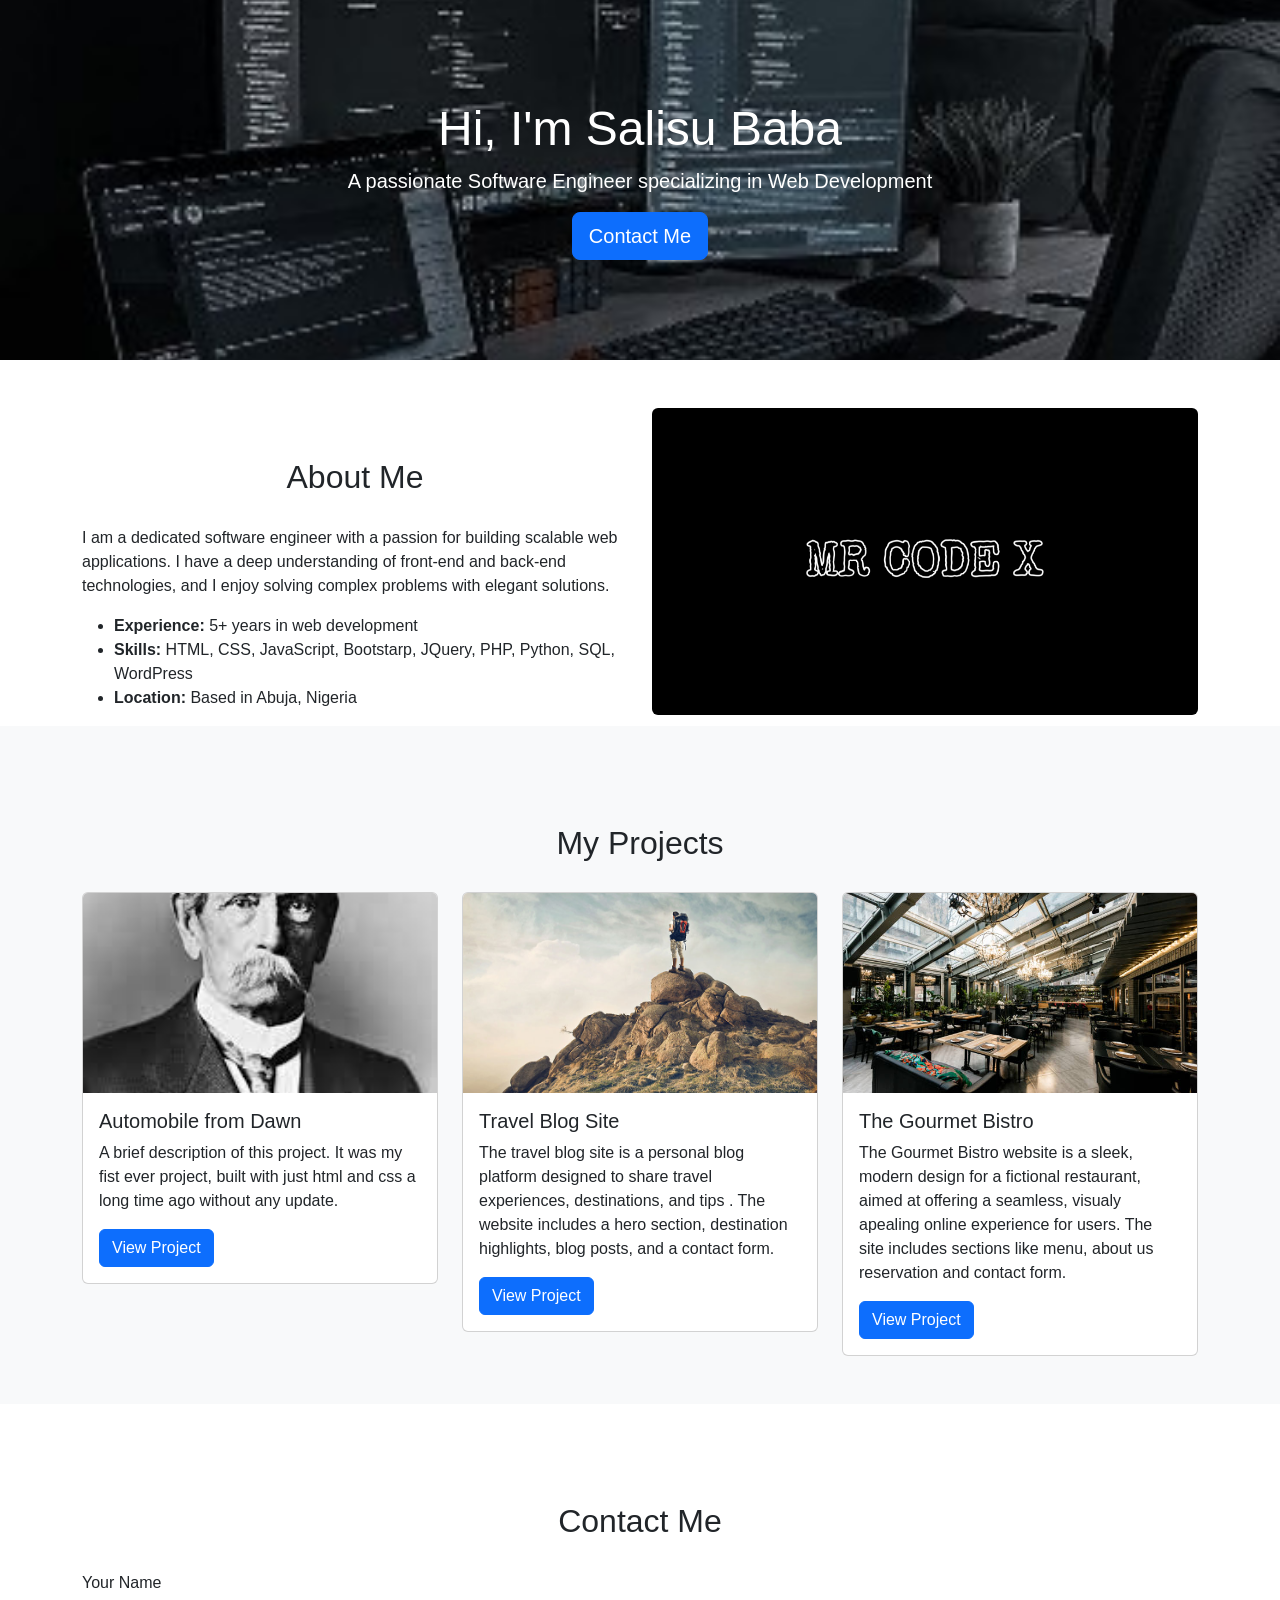
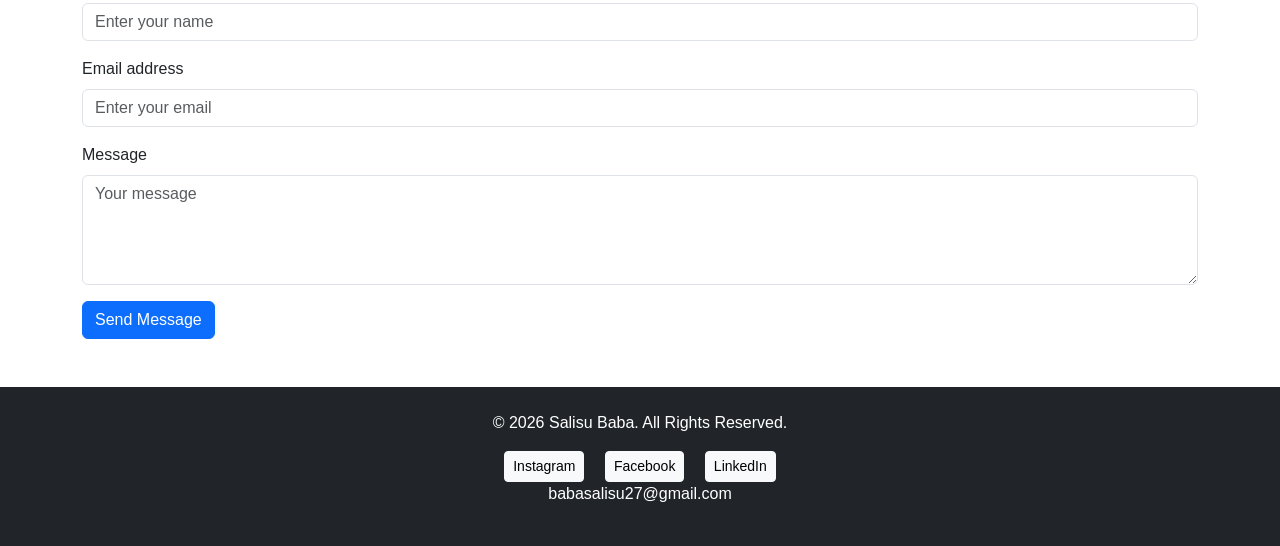
==== portfolio.html @ dca6c1bd "Add files via upload" ====
<!DOCTYPE html>
<html lang="en">
<head>
  <meta charset="UTF-8">
  <meta name="viewport" content="width=device-width, initial-scale=1.0">
  <title>Salisu Baba Portfolio</title>
  <link href="https://cdn.jsdelivr.net/npm/bootstrap@5.1.0/dist/css/bootstrap.min.css" rel="stylesheet">


  <link rel="stylesheet" href="portfolio.css">

  
</head>
<body>

  <!-- Hero Section -->
  <section class="hero-section text-center">
    <div class="container">
      <h1>Hi, I'm Salisu Baba</h1>
      <p class="lead">A passionate Software Engineer specializing in Web Development</p>
      <a href="#contact" class="btn btn-primary btn-lg">Contact Me</a>
    </div>
  </section>

  <!-- About Me Section -->
  <section id="about" class="container mt-5">
    <div class="row">
      <div class="col-md-6">
        <h2 class="section-title">About Me</h2>
        <p>I am a dedicated software engineer with a passion for building scalable web applications. I have a deep understanding of front-end and back-end technologies, and I enjoy solving complex problems with elegant solutions.</p>
        <ul>
          <li><strong>Experience:</strong> 5+ years in web development</li>
          <li><strong>Skills:</strong> HTML, CSS, JavaScript, Bootstarp, JQuery, PHP, Python, SQL, WordPress</li>
          <li><strong>Location:</strong> Based in Abuja, Nigeria</li>
        </ul>
      </div>
      <div class="col-md-6">
        <img src="IMAGES/mrCode.JPEG" alt="Salisu Baba" class="img-fluid rounded">
      </div>
    </div>
  </section>

  <!-- Projects Section -->
  <section id="projects" class="bg-light py-5">
    <div class="container">
      <h2 class="section-title">My Projects</h2>
      <div class="row">
        <div class="col-md-4">
          <div class="card">
            <img src="IMAGES/benzo.jpg" class="card-img-top" alt="Project 1">
            <div class="card-body">
              <h5 class="card-title">Automobile from Dawn</h5>
              <p class="card-text">A brief description of this project. It was my fist ever project, built with just html and css a long time ago without any update.</p>
              <a href="AUTOMOBILE FROM DAWN.html" class="btn btn-primary">View Project</a>
            </div>
          </div>
        </div>
        <div class="col-md-4">
          <div class="card">
            <img src="IMAGES/adventurer.jpg" class="card-img-top" alt="Project 3">
            <div class="card-body">
              <h5 class="card-title">Travel Blog Site</h5>
              <p class="card-text">The travel blog site is a personal blog platform designed to share travel experiences, destinations, and tips
                . The website includes a hero section, destination highlights, blog posts, and a contact form.</p>
              <a href="traveler.html" class="btn btn-primary">View Project</a>
            </div>
          </div>
        </div>
        <div class="col-md-4">
          <div class="card">
            <img src="IMAGES/cafe.jpg" class="card-img-top" alt="Project 3">
            <div class="card-body">
              <h5 class="card-title">The Gourmet Bistro</h5>
              <p class="card-text">The Gourmet Bistro website is a sleek, modern design for a fictional restaurant, aimed at offering a seamless, visualy apealing
                online experience for users. The site includes sections like menu, about us reservation and contact form.</p>
              <a href="restaurant.html" class="btn btn-primary">View Project</a>
            </div>
          </div>
        </div>
      </div>
    </div>
  </section>

  <!-- Contact Section -->
  <section id="contact" class="container py-5">
    <h2 class="section-title">Contact Me</h2>
    <form action="https://formspree.io/f/mbdperdy" method="post">
      <div class="mb-3">
        <label for="name" class="form-label">Your Name</label>
        <input type="text" class="form-control" id="name" placeholder="Enter your name" required>
      </div>
      <div class="mb-3">
        <label for="email" class="form-label">Email address</label>
        <input type="email" class="form-control" id="email" placeholder="Enter your email" required>
      </div>
      <div class="mb-3">
        <label for="message" class="form-label">Message</label>
        <textarea class="form-control" id="message" rows="4" placeholder="Your message" required></textarea>
      </div>
      <button type="submit" class="btn btn-primary">Send Message</button>
    </form>
  </section>

  <!-- Footer Section -->
  <footer class="bg-dark text-white text-center py-4">
    <p>&copy; 2026 Salisu Baba. All Rights Reserved.</p>
    <div>
      <a href="https://www.instagram.com/babasalisu27" target="_blank" class="btn btn-light btn-sm mx-2">
        <i class="fab fa-instagram"></i> Instagram
      </a>
      <a href="https://www.facebook.com/salisu.baba.982845" target="_blank" class="btn btn-light btn-sm mx-2">
        <i class="fab fa-facebook"></i> Facebook
      </a>
      <a href="https://www.linkedin.com/in/salisu-baba0a22ab324" target="_blank" class="btn btn-light btn-sm mx-2">
        <i class="fab fa-linkedin"></i> LinkedIn
      </a>
    </div>
    <p>babasalisu27@gmail.com</p>
  
  </footer>

  <!-- Bootstrap JS -->
  <script src="https://cdn.jsdelivr.net/npm/bootstrap@5.1.0/dist/js/bootstrap.bundle.min.js"></script>
  
</body>
</html>
---- portfolio.css ----
body {
    font-family: 'Roboto', sans-serif;
  }
  .hero-section {
    background: url('IMAGES/coder.jpg') no-repeat center center;
    background-size: cover;
    color: white;
    padding: 100px 0;
  }
  .hero-section h1 {
    font-size: 3rem;
  }
  .section-title {
    margin-top: 50px;
    margin-bottom: 30px;
    text-align: center;
  }
  .card-img-top {
    height: 200px;
    object-fit: cover;
  }
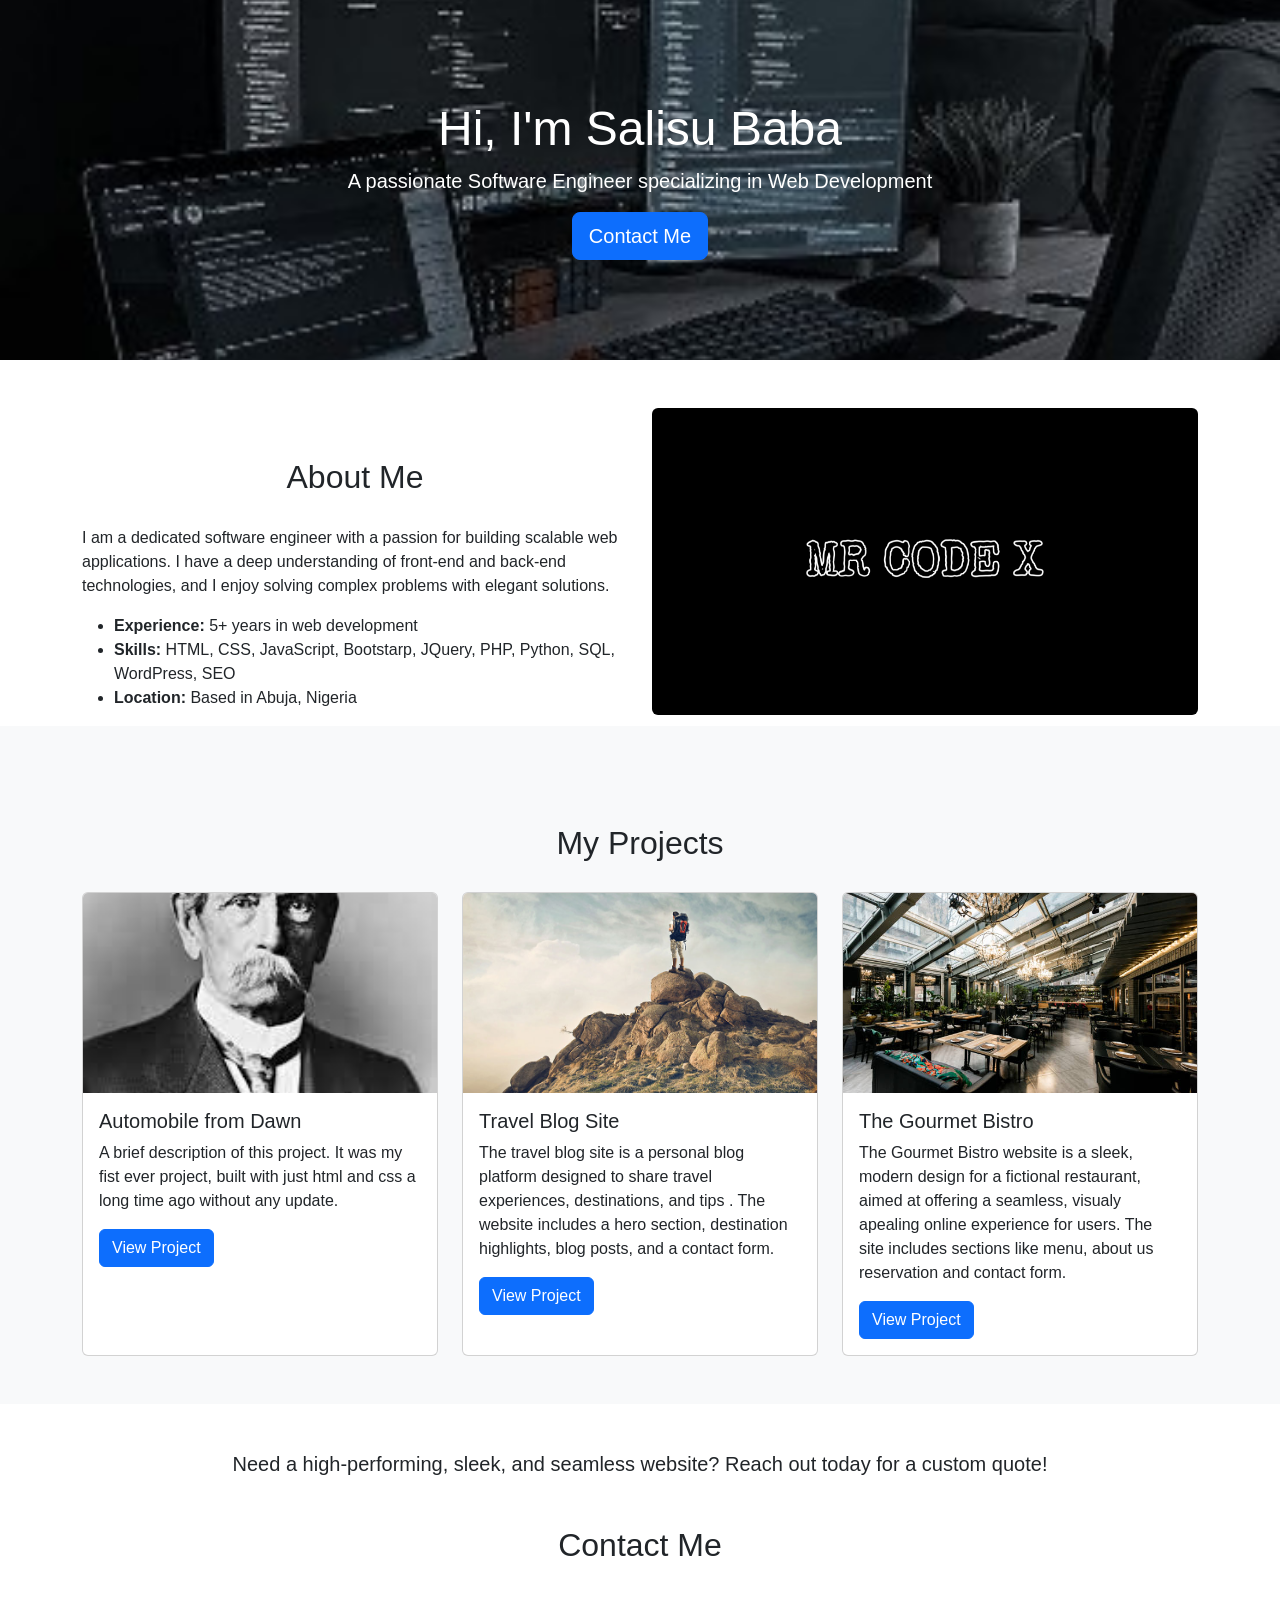
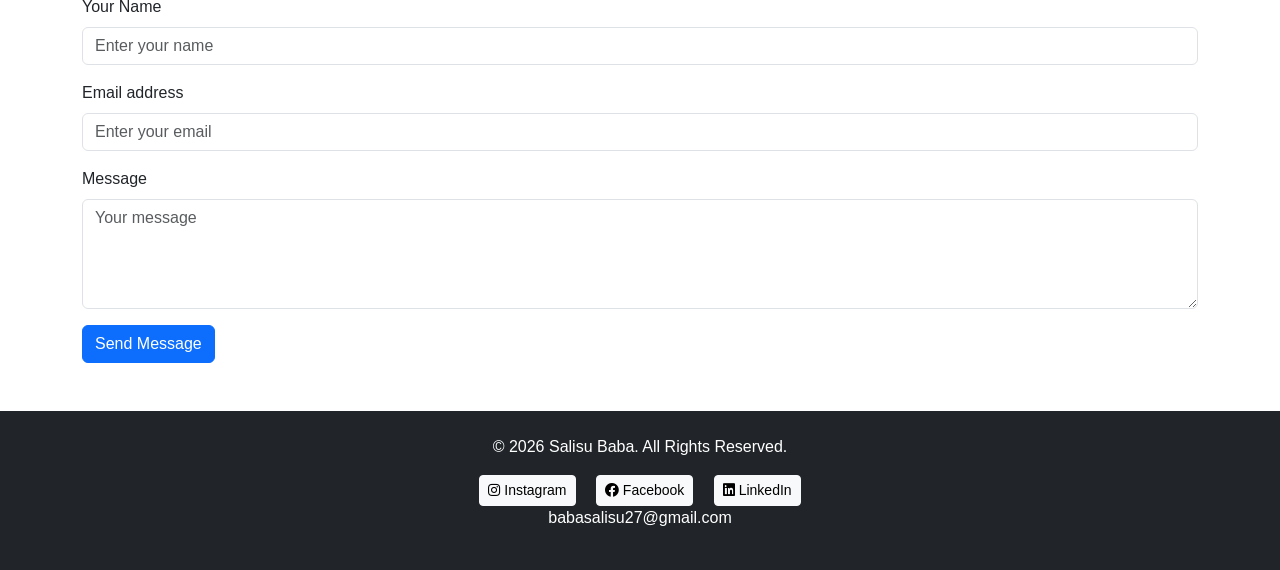
==== commit dcbea733: "Update portfolio.html" ====
--- a/portfolio.html
+++ b/portfolio.html
@@ -5,6 +5,7 @@
   <meta name="viewport" content="width=device-width, initial-scale=1.0">
   <title>Salisu Baba Portfolio</title>
   <link href="https://cdn.jsdelivr.net/npm/bootstrap@5.1.0/dist/css/bootstrap.min.css" rel="stylesheet">
+  <link href="https://cdnjs.cloudflare.com/ajax/libs/font-awesome/5.15.3/css/all.min.css" rel="stylesheet">
 
 
   <link rel="stylesheet" href="portfolio.css">
@@ -30,7 +31,7 @@
         <p>I am a dedicated software engineer with a passion for building scalable web applications. I have a deep understanding of front-end and back-end technologies, and I enjoy solving complex problems with elegant solutions.</p>
         <ul>
           <li><strong>Experience:</strong> 5+ years in web development</li>
-          <li><strong>Skills:</strong> HTML, CSS, JavaScript, Bootstarp, JQuery, PHP, Python, SQL, WordPress</li>
+          <li><strong>Skills:</strong> HTML, CSS, JavaScript, Bootstarp, JQuery, PHP, Python, SQL, WordPress, SEO</li>
           <li><strong>Location:</strong> Based in Abuja, Nigeria</li>
         </ul>
       </div>
@@ -46,8 +47,8 @@
       <h2 class="section-title">My Projects</h2>
       <div class="row">
         <div class="col-md-4">
-          <div class="card">
-            <img src="IMAGES/benzo.jpg" class="card-img-top" alt="Project 1">
+          <div class="card h-100">
+            <img src="IMAGES/benzo.jpg" class="card-img-top" alt="Opposites">
             <div class="card-body">
               <h5 class="card-title">Automobile from Dawn</h5>
               <p class="card-text">A brief description of this project. It was my fist ever project, built with just html and css a long time ago without any update.</p>
@@ -56,8 +57,8 @@
           </div>
         </div>
         <div class="col-md-4">
-          <div class="card">
-            <img src="IMAGES/adventurer.jpg" class="card-img-top" alt="Project 3">
+          <div class="card h-100">
+            <img src="IMAGES/adventurer.jpg" class="card-img-top" alt="Opposites">
             <div class="card-body">
               <h5 class="card-title">Travel Blog Site</h5>
               <p class="card-text">The travel blog site is a personal blog platform designed to share travel experiences, destinations, and tips
@@ -67,8 +68,8 @@
           </div>
         </div>
         <div class="col-md-4">
-          <div class="card">
-            <img src="IMAGES/cafe.jpg" class="card-img-top" alt="Project 3">
+          <div class="card h-100">
+            <img src="IMAGES/cafe.jpg" class="card-img-top" alt="Opposites">
             <div class="card-body">
               <h5 class="card-title">The Gourmet Bistro</h5>
               <p class="card-text">The Gourmet Bistro website is a sleek, modern design for a fictional restaurant, aimed at offering a seamless, visualy apealing
@@ -83,6 +84,8 @@
 
   <!-- Contact Section -->
   <section id="contact" class="container py-5">
+    <div class="text-center"><h5>Need a high-performing, sleek, and seamless website? Reach out today for a custom quote!</h5></div>
+    
     <h2 class="section-title">Contact Me</h2>
     <form action="https://formspree.io/f/mbdperdy" method="post">
       <div class="mb-3">
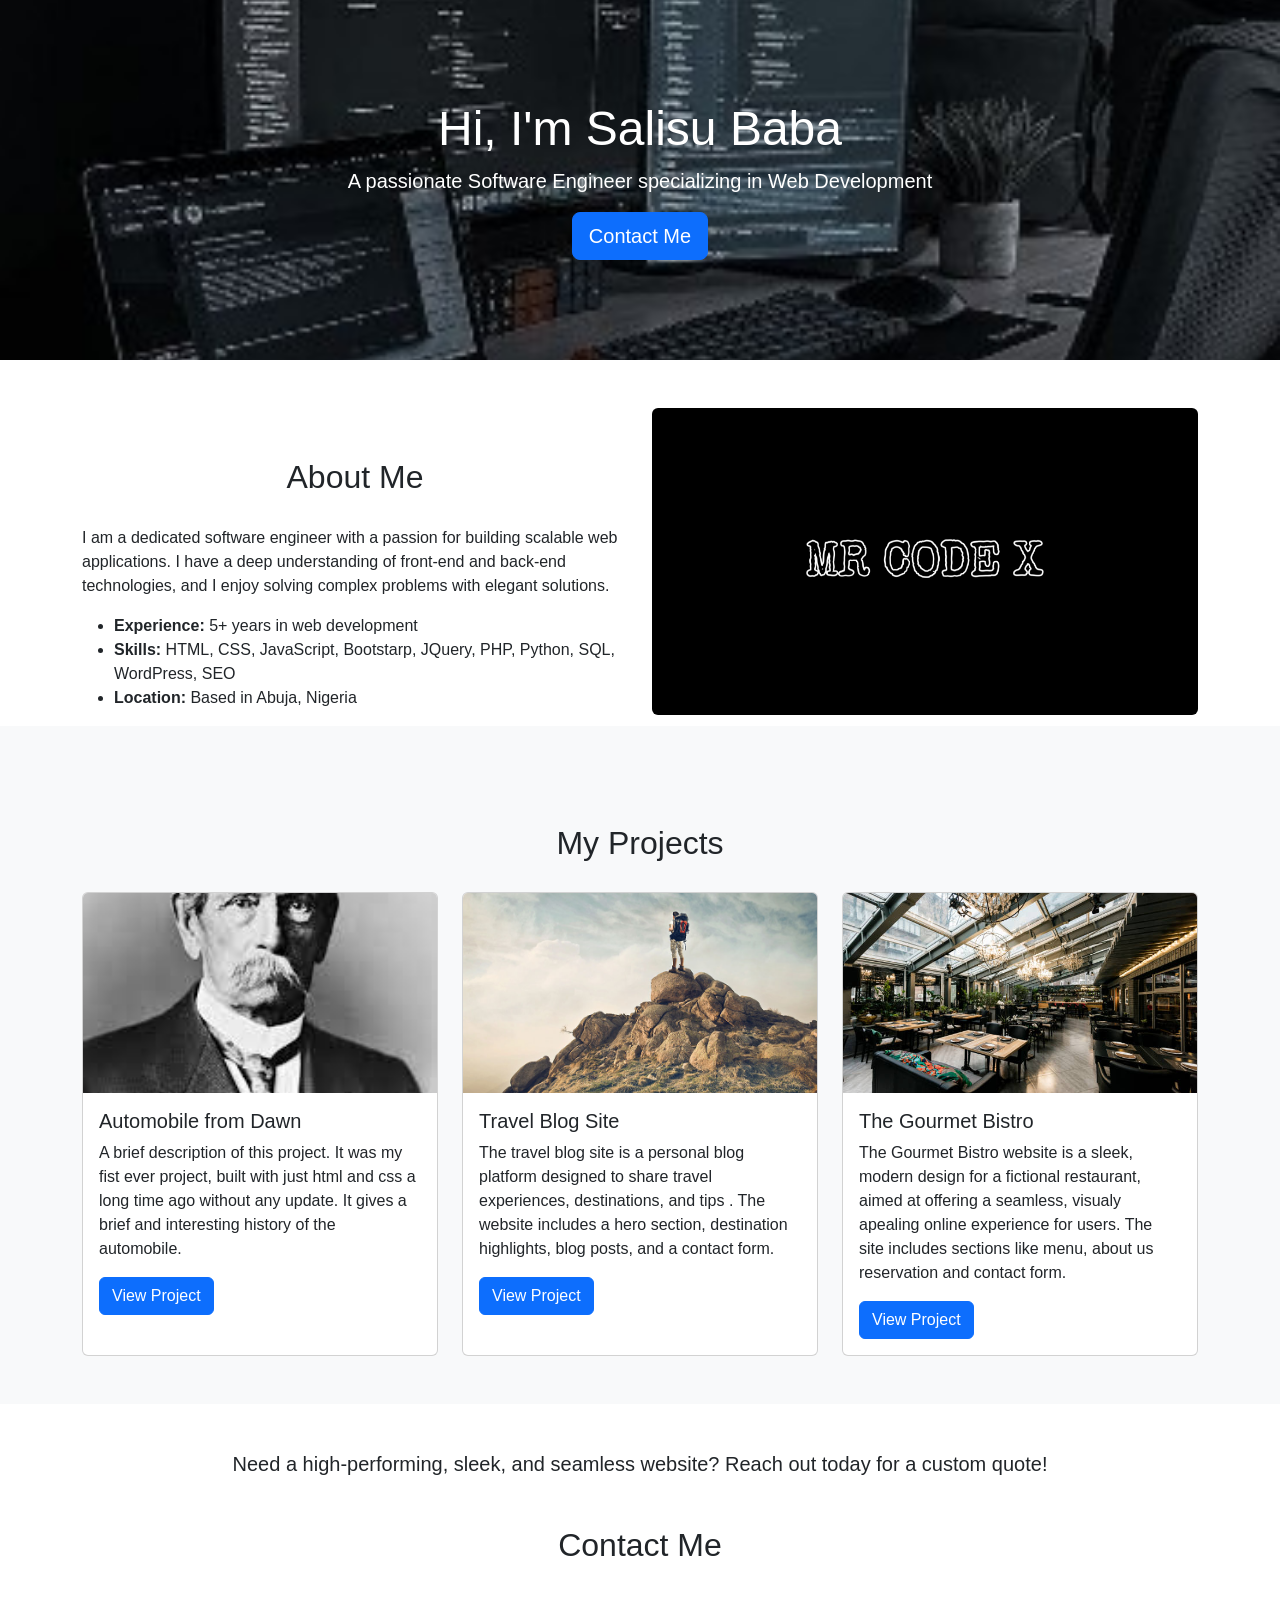
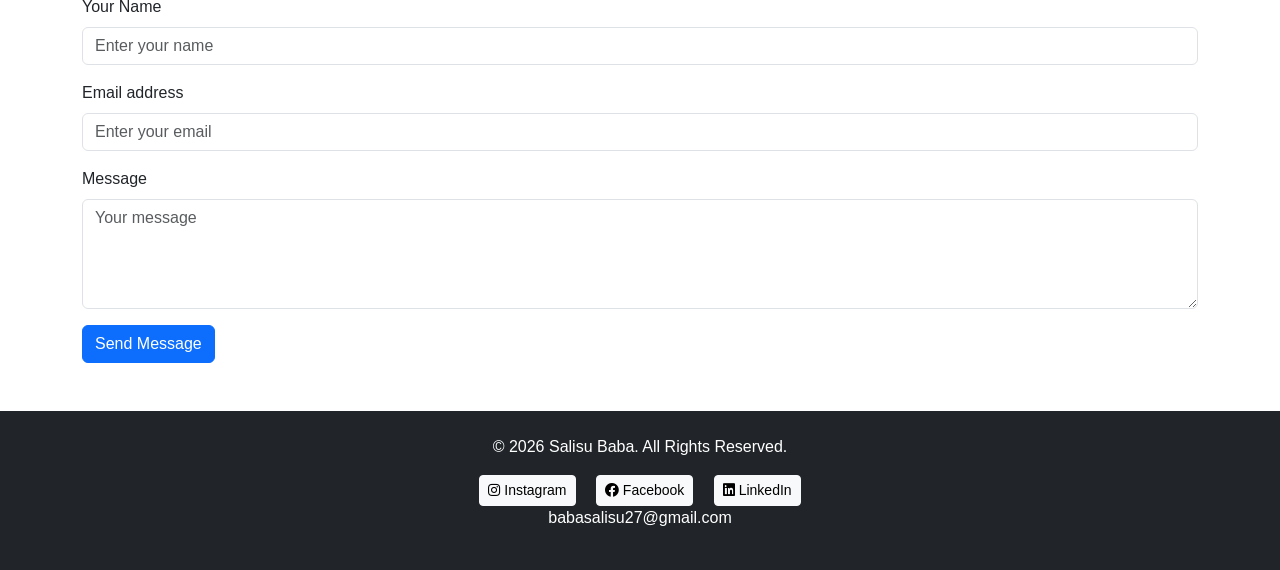
==== commit a49cc4ec: "Update portfolio.html" ====
--- a/portfolio.html
+++ b/portfolio.html
@@ -51,7 +51,7 @@
             <img src="IMAGES/benzo.jpg" class="card-img-top" alt="Opposites">
             <div class="card-body">
               <h5 class="card-title">Automobile from Dawn</h5>
-              <p class="card-text">A brief description of this project. It was my fist ever project, built with just html and css a long time ago without any update.</p>
+              <p class="card-text">A brief description of this project. It was my fist ever project, built with just html and css a long time ago without any update. It gives a brief and interesting history of the automobile.</p>
               <a href="AUTOMOBILE FROM DAWN.html" class="btn btn-primary">View Project</a>
             </div>
           </div>
@@ -87,7 +87,9 @@
     <div class="text-center"><h5>Need a high-performing, sleek, and seamless website? Reach out today for a custom quote!</h5></div>
     
     <h2 class="section-title">Contact Me</h2>
-    <form action="https://formspree.io/f/mbdperdy" method="post">
+    <form 
+      action="https://formspree.io/f/mgorwrgd" 
+      method="POST">
       <div class="mb-3">
         <label for="name" class="form-label">Your Name</label>
         <input type="text" class="form-control" id="name" placeholder="Enter your name" required>
@@ -124,6 +126,15 @@
 
   <!-- Bootstrap JS -->
   <script src="https://cdn.jsdelivr.net/npm/bootstrap@5.1.0/dist/js/bootstrap.bundle.min.js"></script>
+
+
+  <script>
+    document.querySelector('form').addEventListener('submit', function(event){
+      event.preventDefault();
+      alert('Thank you! Your message has been sent.');
+      document.querySelector('form').reset();
+    });
+  </script>
   
 </body>
 </html>
